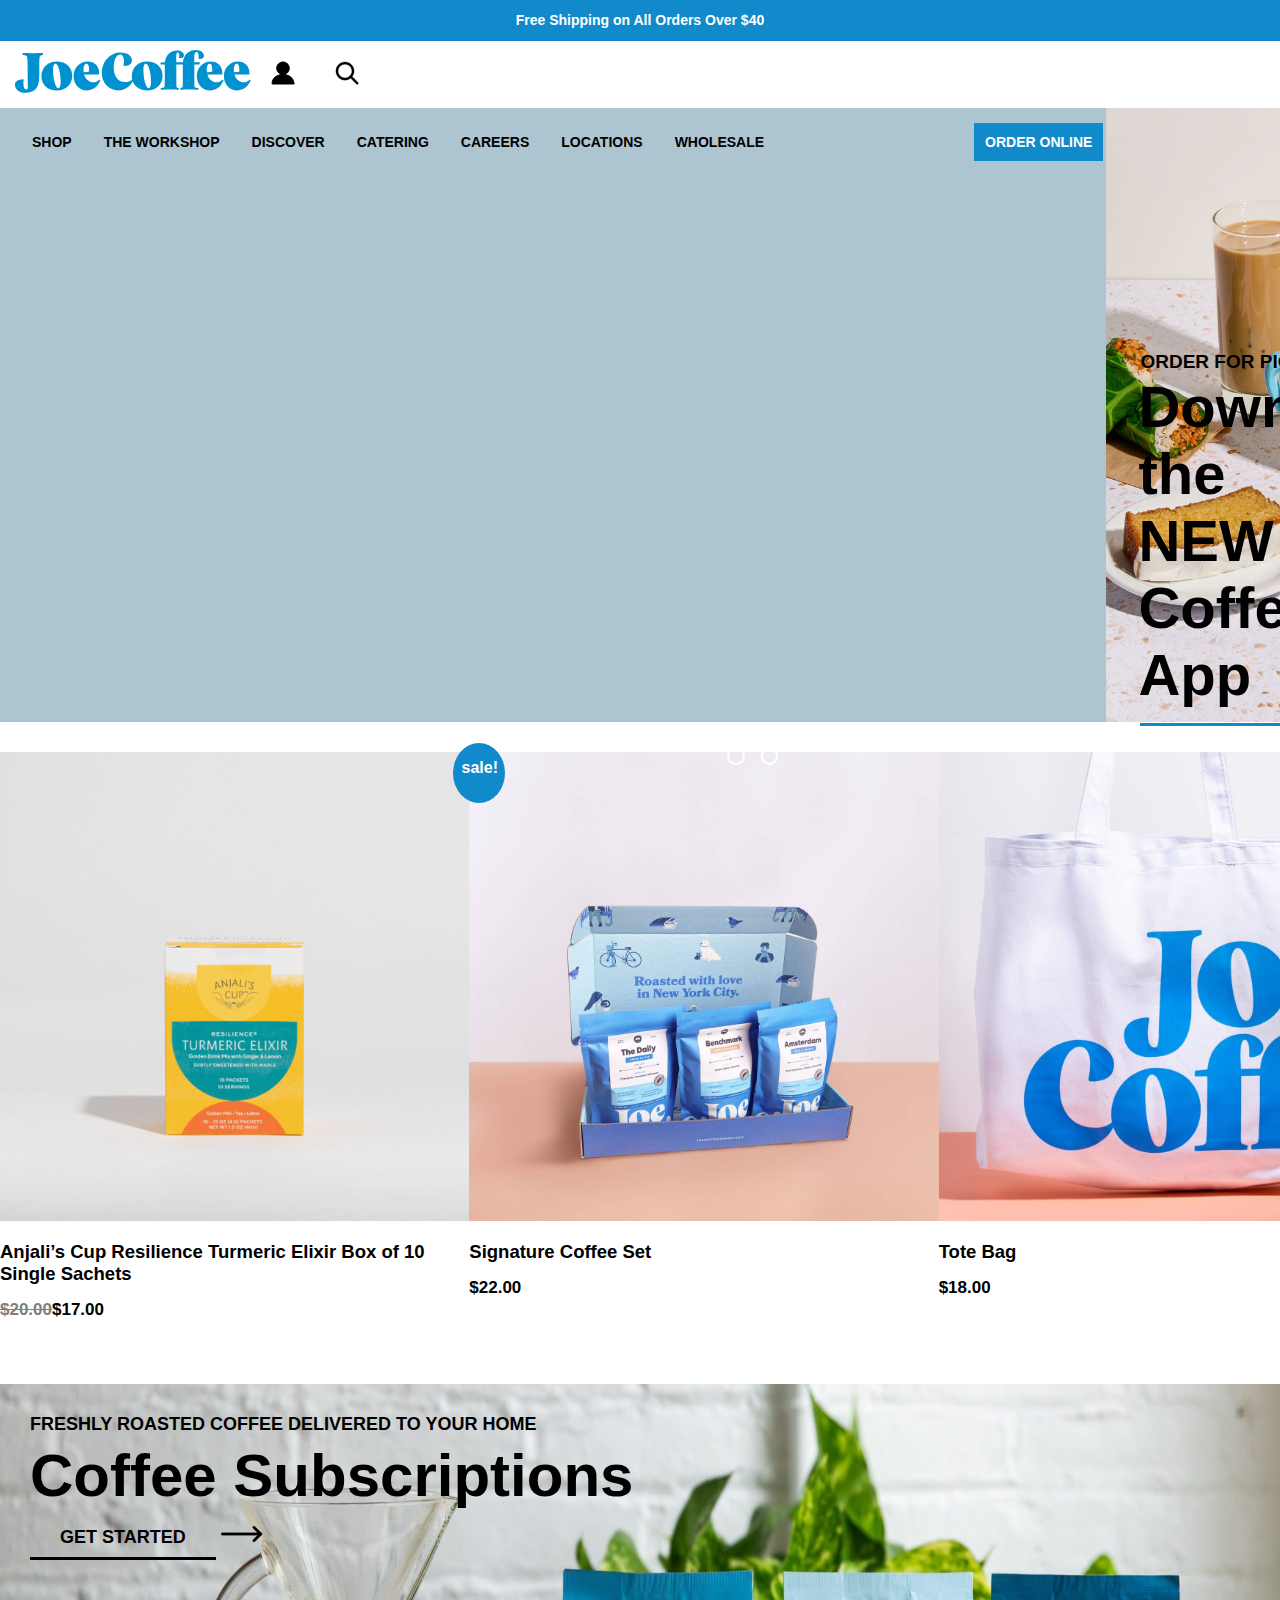
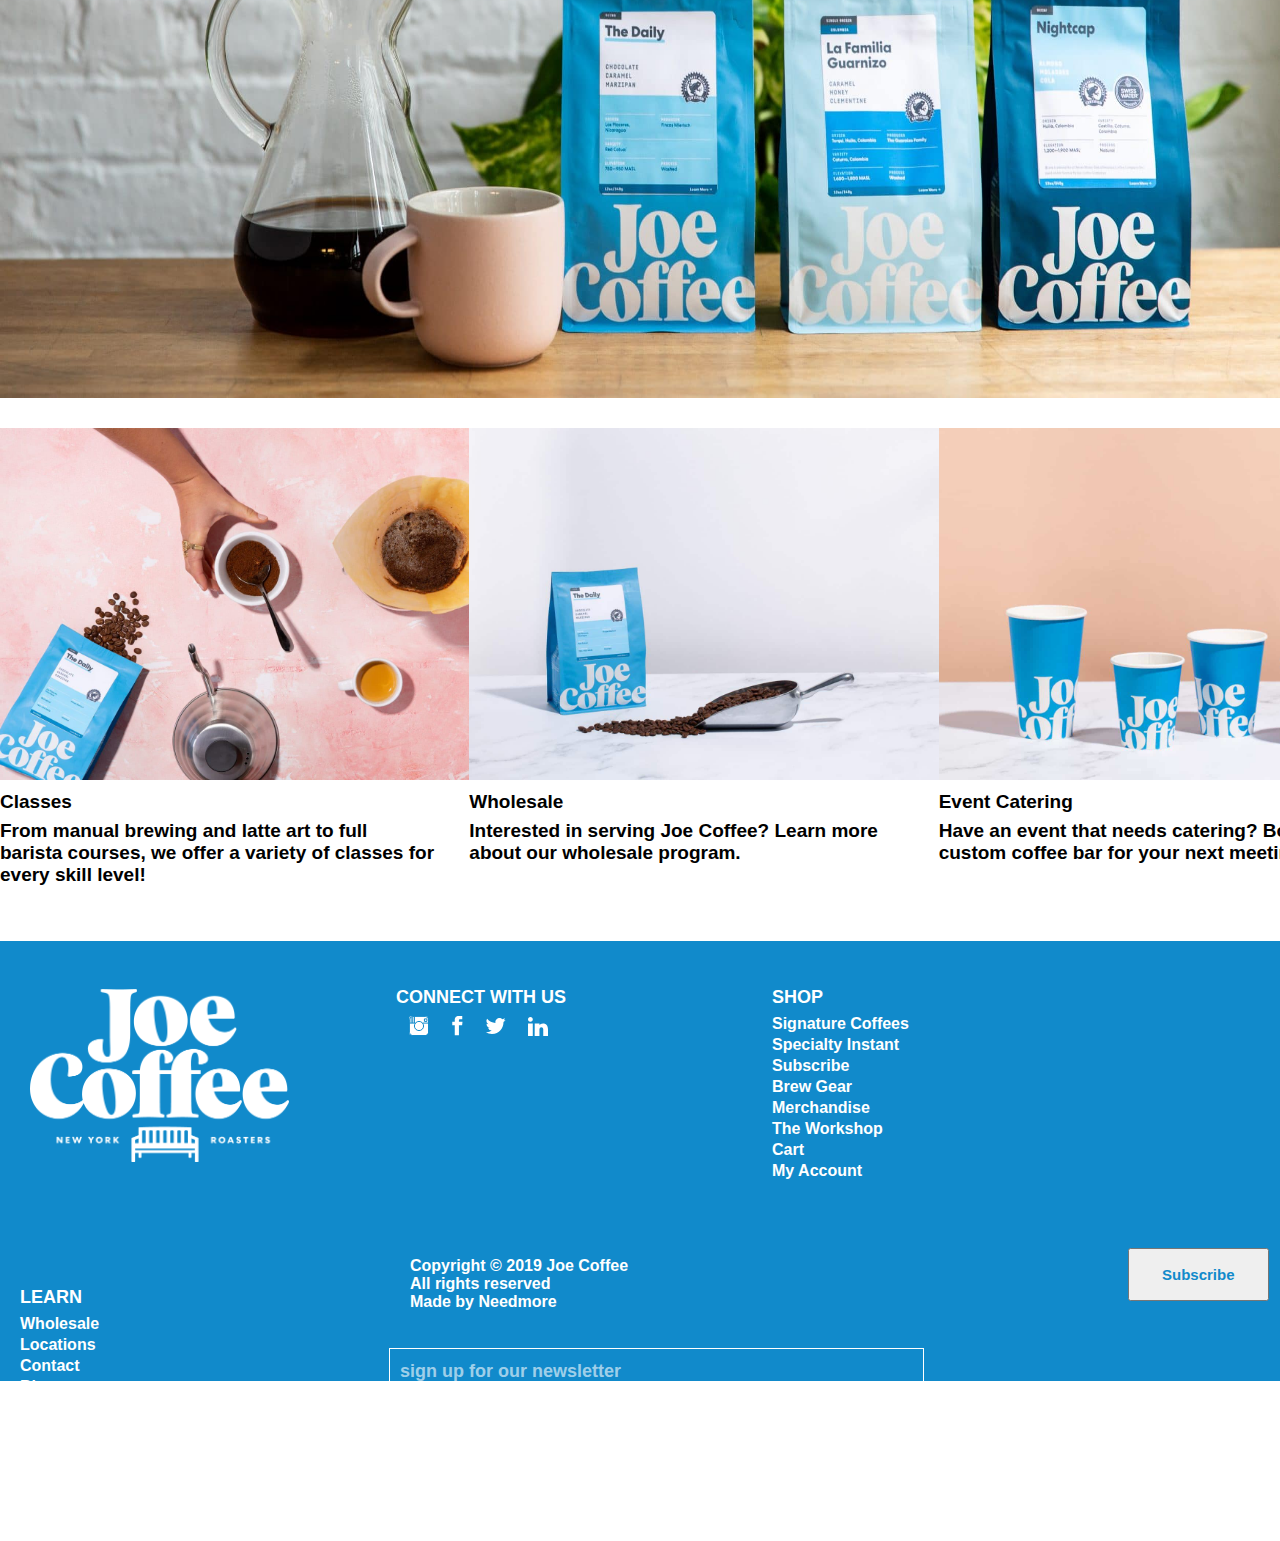
==== cofee.html @ 0b1abb28 "last modification of joe-cofee website" ====
<!DOCTYPE html>
<html lang="en">
<head>
    <meta charset="UTF-8">
    <meta name="viewport" content="width=device-width, initial-scale=1.0">
    <title>Joe Coffee Company is a family-owned coffee shop in New York City dedicated to making flawless coffee served with warm hospitality.</title>
    <link rel="stylesheet" href="cofee.css">
    <link rel="icon" type="image/x-icon" href="images/joe-favicon-32x32.webp" >
</head>
<body>
    <div class="container">
        <div class="header">
            <div class="header-1">
                Free Shipping on All Orders Over $40
            </div>
            <svg class="svglogo" width="236px" height="43px" viewBox="0 0 472 86" version="1.1" xmlns="http://www.w3.org/2000/svg" xmlns:xlink="http://www.w3.org/1999/xlink">
                <g id="Page-1" stroke="none" stroke-width="1" fill="none" fill-rule="evenodd">
                <g id="horizontal_blue_CMYK" fill="#0091D0" fill-rule="nonzero">
                <path d="M82.9,22.8 C66.8,22.8 52.8,34.2 52.8,52.4 C52.8,68.7 64.7,80.9 84.3,80.9 C100.4,80.9 114.5,69.5 114.5,51.3 C114.4,35 102.5,22.8 82.9,22.8 Z M86.5,76.4 C84.5,76.4 82.7,74.6 81.2,70.7 C78.2,63.3 76.1,52.3 76.1,39.8 C76.1,30.8 78.3,27.4 80.9,27.4 C82.9,27.4 84.7,29.2 86.2,33.1 C89.2,40.5 91.3,51.5 91.3,64 C91.3,72.9 89.1,76.4 86.5,76.4 Z M416.2,59.8 C415.9,59.5 415.7,59.4 415.4,59.4 C414.3,59.4 410.6,64.7 403.7,64.7 C393.9,64.7 387.5,58.2 384.8,49.1 L413.2,49.1 C414.5,49.1 414.8,48.7 414.8,47.5 C414.8,32.1 406,22.8 391.6,22.8 C376.3,22.8 363.6,35.4 363.6,52 C363.6,69.7 375.8,80.9 390.2,80.9 C400.5,80.9 409.5,75.9 415.8,63.7 C416.6,62.3 416.9,61.4 416.9,60.9 C416.9,60.6 416.8,60.4 416.6,60.1 L416.2,59.8 Z M389.3,27.4 C392.4,27.4 394.6,30.6 394.6,40.2 C394.6,43.2 394,43.7 392.1,43.9 L383.9,44.7 C383.6,42.8 383.5,40.9 383.5,39 C383.5,30.9 386,27.4 389.3,27.4 Z M54.5,9.9 C51.9,10.7 51.2,11.1 50.4,12 C49.1,13.4 48.6,16.4 48.6,34 L48.6,51.6 C48.6,77.1 38.6,85.5 20.9,85.5 C7.9,85.5 0,78.5 0,69.4 C0,62.8 5.7,58.7 16.1,58.3 C16.9,58.3 17.5,58.6 17.5,59.6 C17.5,60.9 16.9,62.9 16.9,67.3 C16.9,75.4 19.8,79.2 22.8,79.2 C24.6,79.2 25.7,77.5 25.7,73.7 C25.7,68 25.3,62 25.3,57.1 L25.3,34 C25.3,16.3 24.5,13.6 23.3,12.2 C22.4,11.1 20.9,10.4 16.5,9.8 C15.4,9.6 14.9,9.2 14.9,8.3 L14.9,7.5 C14.9,6.5 15.3,6.2 16.1,6.2 C21.3,6.2 30.3,6.6 36.6,6.6 C42.9,6.6 50.2,6.2 55,6.2 C55.8,6.2 56.2,6.5 56.2,7.5 L56.2,8.3 C56.1,9.2 55.7,9.6 54.5,9.9 Z M470.7,60.1 L470.4,59.8 C470.1,59.5 469.9,59.4 469.6,59.4 C468.5,59.4 464.8,64.7 457.9,64.7 C448.1,64.7 441.7,58.2 439,49.1 L467.4,49.1 C468.7,49.1 469,48.7 469,47.5 C469,32.1 460.2,22.8 445.8,22.8 C430.5,22.8 417.8,35.4 417.8,52 C417.8,69.7 430,80.9 444.4,80.9 C454.7,80.9 463.7,75.9 470,63.7 C470.8,62.3 471.1,61.4 471.1,60.9 C471,60.6 470.9,60.3 470.7,60.1 Z M443.5,27.4 C446.6,27.4 448.8,30.6 448.8,40.2 C448.8,43.2 448.2,43.7 446.3,43.9 L438.1,44.7 C437.8,42.8 437.7,40.9 437.7,39 C437.7,30.9 440.2,27.4 443.5,27.4 Z M367.1,77.1 L367.1,78.1 C367.1,79.1 366.8,79.4 365.8,79.4 C362.8,79.4 356,79 348.7,79 C342,79 335.8,79.4 331.8,79.4 C330.8,79.4 330.5,79.1 330.5,78.1 L330.5,77.1 C330.5,76.3 330.8,76 331.7,75.8 C333.8,75.4 334.6,75 334.9,74.3 C335.4,73.2 335.6,71.4 335.6,53.1 L335.6,29 L322.7,29 L322.7,53.2 C322.7,71.6 322.9,73.4 323.4,74.4 C323.7,75.2 324.5,75.5 326.6,75.9 C327.5,76 327.8,76.4 327.8,77.2 L327.8,78.2 C327.8,79.2 327.5,79.5 326.5,79.5 C322.5,79.5 316.3,79.1 309.6,79.1 C302.3,79.1 295.5,79.5 292.5,79.5 C291.5,79.5 291.2,79.2 291.2,78.2 L291.2,77.2 C291.2,76.2 291.6,76 292.4,75.9 C296.6,75.5 297.8,75.2 298.5,74.4 C299.3,73.5 299.6,71.8 299.6,53.2 L299.6,29 L292.2,29 C291.2,29 290.9,28.7 290.9,27.7 L290.9,26.3 C290.9,25.3 291.2,25 292.2,24.9 L299.8,24.3 C301,10 311.1,0.8 324.5,0.8 C333,0.8 338,6.1 338,10.3 C338,13.6 335.3,16.3 329.7,16.7 C328.8,16.8 328.3,16.2 328.3,15.3 C328.3,14.7 328.5,13.6 328.5,12.6 C328.5,7.3 327.1,4.7 325.5,4.7 C323.8,4.7 322.4,7.1 322.4,14.2 C322.4,16.9 322.5,20.6 322.7,24.4 L335.9,24.4 C337.3,9.7 347.2,0 361.7,0 C371.8,0 378,6 378,11.3 C378,14.8 375.6,17.3 368.5,17.8 C367.6,17.9 367.1,17.3 367.1,16.4 C367.1,15.6 367.3,14.7 367.3,13.9 C367.3,7.2 365.7,3.9 363.4,3.9 C360.8,3.9 358.5,6.4 358.5,17.2 C358.5,18.8 358.6,21.4 358.7,24.3 L368.3,24.3 C369.3,24.3 369.6,24.6 369.6,25.6 L369.6,27.7 C369.6,28.7 369.3,29 368.3,29 L358.7,29 L358.7,53.2 C358.7,71.9 359,73.5 359.8,74.4 C360.5,75.2 361.7,75.5 365.9,75.9 C366.7,75.9 367.1,76.1 367.1,77.1 Z M169.8,59.8 C169.5,59.5 169.3,59.4 169,59.4 C167.9,59.4 164.2,64.7 157.3,64.7 C147.5,64.7 141.1,58.2 138.4,49.1 L166.8,49.1 C168.1,49.1 168.4,48.7 168.4,47.5 C168.4,32.1 159.6,22.8 145.2,22.8 C129.9,22.8 117.2,35.4 117.2,52 C117.2,69.7 129.4,80.9 143.8,80.9 C154.1,80.9 163.1,75.9 169.4,63.7 C170.2,62.3 170.5,61.4 170.5,60.9 C170.5,60.6 170.4,60.4 170.2,60.1 L169.8,59.8 Z M142.9,27.4 C146,27.4 148.2,30.6 148.2,40.2 C148.2,43.2 147.6,43.7 145.7,43.9 L137.5,44.7 C137.2,42.8 137.1,40.9 137.1,39 C137.1,30.9 139.6,27.4 142.9,27.4 Z M263.6,22.8 C247.5,22.8 233.5,34.2 233.5,52.4 C233.5,54.8 233.8,57.1 234.3,59.3 C230.3,62.5 225.3,64.2 220.1,64.2 C206.8,64.2 197.5,53.6 197.5,35.5 C197.5,17.4 204.3,9.2 210.4,9.2 C215.1,9.2 217.8,13.9 217.8,22.4 C217.8,26.3 217.1,29.2 217.1,30.6 C217.1,31.5 217.6,32 218.5,32 C229.9,31.5 233.8,27.2 233.8,20.5 C233.8,12 225.1,4.8 210.9,4.8 C192.1,4.8 173.7,21.1 173.7,46.1 C173.7,66.4 188.2,80.9 206.7,80.9 C219.8,80.9 230.1,73.3 235.3,62.7 C239.3,73.6 249.8,80.9 265,80.9 C281.1,80.9 295.2,69.5 295.2,51.3 C295.2,35 283.2,22.8 263.6,22.8 Z M267.2,76.4 C265.2,76.4 263.4,74.6 261.9,70.7 C258.9,63.3 256.8,52.3 256.8,39.8 C256.8,30.8 259,27.4 261.6,27.4 C263.6,27.4 265.4,29.2 266.9,33.1 C269.9,40.5 272,51.5 272,64 C272,72.9 269.8,76.4 267.2,76.4 Z" id="Shape"></path>
                </g>
                </g>
                </svg>
            <table class="table">
                <tr>
                    <td ><a class="table-text" href="">SHOP</a></td>
                    <td ><a class="table-text" href="">THE WORKSHOP</a></td>
                    <td ><a class="table-text" href="">DISCOVER</a></td>
                    <td ><a class="table-text" href="">CATERING</a></td>
                    <td ><a class="table-text" href="">CAREERS</a></td>
                    <td ><a class="table-text" href="">LOCATIONS</a></td>
                    <td ><a class="table-text" href="">WHOLESALE</a></td>
                    <td ><a class="order-online" href="">ORDER ONLINE</a></td>
                    <svg class="person-icon" width="24" height="24" viewBox="0 0 24 24" fill="none" xmlns="http://www.w3.org/2000/svg">
                        <g clip-path="url(#clip7631)">
                        <path d="M16.4447 2.84105C18.8995 5.29578 18.8995 9.27567 16.4447 11.7304C13.99 14.1851 10.0101 14.1851 7.5554 11.7304C5.10067 9.27565 5.10067 5.29576 7.5554 2.84105C10.0101 0.386318 13.99 0.386318 16.4447 2.84105" fill="black"></path>
                        <path d="M16.4447 2.84105C18.8995 5.29578 18.8995 9.27567 16.4447 11.7304C13.99 14.1851 10.0101 14.1851 7.5554 11.7304C5.10067 9.27565 5.10067 5.29576 7.5554 2.84105C10.0101 0.386318 13.99 0.386318 16.4447 2.84105" stroke="black" stroke-linecap="round" stroke-linejoin="round"></path>
                        <path d="M22.9884 22.4995C23.0013 22.7753 22.7761 23 22.5 23H1.5C1.22386 23 0.998697 22.7753 1.01165 22.4995C1.27979 16.787 6.14406 13.5715 12 13.5715C17.8575 13.5715 22.7203 16.787 22.9884 22.4995Z" fill="black" stroke="black" stroke-linecap="round" stroke-linejoin="round"></path>
                        </g>
                        <defs>
                        <clipPath id="clip7631">
                        <rect width="24" height="24" fill="white"></rect>
                        </clipPath>
                        </defs>
                        </svg>
                        <svg class="search-icon" fill="none" height="24" viewBox="0 0 24 24" width="24" xmlns="http://www.w3.org/2000/svg"><g fill="#000" stroke="#000"><path d="m.875 10c0 5.069 4.05596 9.125 9.125 9.125 5.069 0 9.125-4.056 9.125-9.125 0-5.06904-4.056-9.125-9.125-9.125-5.06904 0-9.125 4.05596-9.125 9.125zm2.25 0c0-3.83096 3.04404-6.875 6.875-6.875 3.831 0 6.875 3.04404 6.875 6.875 0 3.831-3.044 6.875-6.875 6.875-3.83096 0-6.875-3.044-6.875-6.875z" stroke-width=".25"></path><path d="m21.4632 22.9368c.0948.0947.1995.1757.3253.2317.1268.0563.2623.0815.4115.0815s.2847-.0252.4115-.0815c.1258-.056.2305-.137.3253-.2317.4176-.4177.4176-1.0559 0-1.4736l-6.4-6.4c-.4177-.4176-1.0559-.4176-1.4736 0-.4176.4177-.4176 1.0559 0 1.4736z" stroke-width=".5"></path></g></svg>
                </tr>
            </table>

        </div>
        <div class="body-1">
            
                <div class="slider">
                    <div class="slide">
                        <img class="body-1" id="slide-1" src="images/image-cofee-1.jpg" alt="cofee cup,with snaks">
                            <div class="text-on-image">
                                <h4 class="text-on-image-1">ORDER FOR PICKUP</h4>
                                <h1 class="text-on-image-2">Download the <br>NEW Joe <br>Coffee App</h1>
                                <a class="link-on-image" href="">DOWNLOAD NOW</a>
                            </div>
                    </div>
                    <div class="slide">
                        <img class="body-1" id="slide-2" src="images/cofee-image-2.jpg" alt="cofee in a cup">
                            <div class="text-on-image">
                                <h4 class="text-on-image-3">From Latte Art to Home Brewing</h4>
                                <h1 class="text-on-image-4">Class Is In <br> Session!</h1>
                                <a class="link-on-image" href="">SHOP CLASSES</a>
                            </div>
                    </div>
                </div>
                <div class="slider-nav">
                    <a href="#slide-1"></a>
                    <a href="#slide-2"></a>
                </div>
           
        </div>
        <div class="body-2">
            <div>
                <img class="body-2-images" src="images/turmeric-elixir.jpg" alt="">
                <a class="a-tag-body-2" href=""><h2 class="body-2-h2">Anjali’s Cup Resilience Turmeric Elixir Box of 10 <br>Single Sachets</h2></a>
                <a class="a-tag-body-price" href=""><del>$20.00</del>$17.00</a>
                <div class="circle"><p>sale!</p></div>
            </div>
            <div class="body-2-center-div">
                <img class="body-2-images" src="images/roasted-with-love.jpg" alt="">
                <div class="body-2-centerimage-text">Three of our signature coffees in one giftable<br>
                    boxed set</div>
                <a class="a-tag-body-2" href=""><h2 class="body-2-h2">Signature Coffee Set</h2></a>
                <a class="a-tag-body-price" href="">$22.00</a>
            </div>
            <div>
                <img class="body-2-images" src="images/joe-cofee-bag.jpg" alt="">
                <a class="a-tag-body-2" href=""><h2 class="body-2-h2">Tote Bag</h2></a>
                <a class="a-tag-body-price" href="">$18.00</a>
            </div>
        </div>
        
        <div class="body-3">
            <img src="images/body-3-cofee.jpg" alt="cofee jugg and glass">  
            <div class="body-3-text"> 
                <p class="body-3-text-1">FRESHLY ROASTED COFFEE DELIVERED TO YOUR HOME</p>
                <h1 class="body-3-text-2">Coffee Subscriptions</h1>
                <a class="body-3-get-started" href=""> GET STARTED</a>
                <svg data-aos="fade" data-aos-duration="1000" data-aos-delay="600" class="arrow-get-started" width="43" height="18" xmlns="http://www.w3.org/2000/svg"><g transform="translate(1 1)" stroke="#000" stroke-width=".25"><path d="M33 16c-.4 0-.667-.133-.933-.4a1.289 1.289 0 0 1 0-1.867l6.666-6.666a1.289 1.289 0 0 1 1.867 0 1.289 1.289 0 0 1 0 1.866L33.933 15.6c-.266.267-.533.4-.933.4z"></path><path d="M39.667 9.333c-.4 0-.667-.133-.934-.4l-6.666-6.666a1.289 1.289 0 0 1 0-1.867 1.289 1.289 0 0 1 1.866 0L40.6 7.067a1.289 1.289 0 0 1 0 1.866c-.267.267-.533.4-.933.4z"></path><path d="M35.889 9.333H2.11C.844 9.333 0 8.8 0 8c0-.8.844-1.333 2.111-1.333H35.89C37.156 6.667 38 7.2 38 8c0 .8-.844 1.333-2.111 1.333z"></path></g></svg>
            </div>

        </div>
        <div class="body-4">
            <div class="body-4-container">
                <img class="body-4-img" src="images/body-4-img-1.jpg" alt="">
                <p><strong strong class="body-4-strong" >Classes</strong></p>
                <p>From manual brewing and latte art to full <br>barista courses, we offer a variety of classes for <br>every skill level!</p>
                
            </div>
            <div class="body-4-container">
                <img class="body-4-img" src="images/body-4-img-2.jpg" alt="">
                <p><strong class="body-4-strong">Wholesale</strong></p>
                <p>Interested in serving Joe Coffee? Learn more <br>about our wholesale program.</p>
            </div>
            <div class="body-4-container">
                <img class="body-4-img" src="images/body-4-img-3.jpg" alt="">
                <p><strong strong class="body-4-strong">Event Catering</strong></p>
                <p>Have an event that needs catering? Book a <br>custom coffee bar for your next meeting or event.</p>
            </div >
        </div>
    <div class="footer">
        <div class="footer-1">
            <div class="footer-1-div">
                <img class="img-footer-1" src="images/footer-joe-cofee.png" alt="joe cofee logo">
            </div>
            <div class="footer-1-div">
                <h4 class="h4-footer-1">CONNECT WITH US</h4>
                <table>
                    <td class="social-medea-tag"><svg width="22" height="22" viewBox="0 0 22 22" xmlns="http://www.w3.org/2000/svg"><title>instagram</title><g transform="translate(1 1)" fill="none" fill-rule="evenodd"><rect fill="#ffffff" width="19.167" height="19.167" rx="3"></rect><path d="M19.583 16.25a3.333 3.333 0 0 1-3.333 3.333H3.75A3.333 3.333 0 0 1 .417 16.25V3.75A3.333 3.333 0 0 1 3.75.417h12.5a3.333 3.333 0 0 1 3.333 3.333v12.5zM.417 7.083H6.42m7.137 0h6.045" stroke="#118acb" stroke-linejoin="round"></path><circle stroke="#118acb" stroke-linejoin="round" cx="10" cy="10" r="4.583"></circle><path stroke="#118acb" stroke-linejoin="round" d="M15.417 2.917H17.917V5.417H15.417z"></path><path d="M2.083.833v6.25M3.75.417v6.666M5.417.417v6.666" stroke="#118acb" stroke-linejoin="round"></path></g></svg></td>
                    <td class="social-medea-tag"><svg width="11" height="20" viewBox="0 0 11 20" xmlns="http://www.w3.org/2000/svg"><title>facebook</title><path d="M10.482 5.804H6.926V4.217c0-.747.495-.921.843-.921h2.49V.01L6.65 0C3.38 0 2.76 2.448 2.76 4.017v1.786h-2.5v3.334h2.5v10h4.167v-10h3.209l.347-3.333z" fill="#ffffff"></path></svg></td>
                    <td class="social-medea-tag"><svg width="21" height="17" viewBox="0 0 21 17" xmlns="http://www.w3.org/2000/svg"><title>twitter</title><path d="M20.741 2.08c-.725.323-1.337.334-1.984.014.835-.5.874-.853 1.176-1.799a8.111 8.111 0 0 1-2.572.984 4.05 4.05 0 0 0-6.9 3.694A11.492 11.492 0 0 1 2.115.74a4.049 4.049 0 0 0 1.253 5.406 4.034 4.034 0 0 1-1.833-.505v.05a4.052 4.052 0 0 0 3.248 3.971 4.077 4.077 0 0 1-1.83.07 4.056 4.056 0 0 0 3.783 2.812 8.143 8.143 0 0 1-5.995 1.676A11.465 11.465 0 0 0 6.95 16.04c7.447 0 11.52-6.17 11.52-11.521 0-.177-.003-.35-.01-.524.79-.57 1.74-1.102 2.282-1.915z" fill="#ffffff"></path></svg></td>
                    <td class="social-medea-tag"><svg width="20" height="19" viewBox="0 0 20 19" xmlns="http://www.w3.org/2000/svg"><title>linkedin</title><path d="M4.781 18.921H.026V6.556H4.78v12.365zM2.395 4.654h-.029C.93 4.654 0 3.53 0 2.294 0 1.03.959 0 2.423 0c1.465 0 2.366 1.063 2.396 2.327-.001 1.236-.93 2.327-2.424 2.327zm10.947 5.707a1.902 1.902 0 0 0-1.902 1.902v6.658H6.684s.056-11.414 0-12.365h4.756V7.97s1.472-1.373 3.745-1.373c2.818 0 4.815 2.04 4.815 5.996v6.33h-4.756v-6.659c0-1.05-.851-1.902-1.902-1.902z" fill="#ffffff"></path></svg></td>
                </table>
            </div>
            <div class="footer-1-div">
                <h4 class="h4-footer-1">SHOP</h4>
                <p class="footer-1-list">
                    <a href="">Signature Coffees</a><br>
                    <a href="">Specialty Instant</a><br>
                    <a href="">Subscribe</a><br>
                    <a href="">Brew Gear</a><br>
                    <a href="">Merchandise</a><br>
                    <a href="">The Workshop</a><br>
                    <a href="">Cart</a><br>
                    <a href="">My Account</a><br>
                </p>
            </div>
            <div class="footer-1-div">
                <h4 class="h4-footer-1">LEARN</h4>
                <p class="footer-1-list">
                    <a href="">Wholesale</a><br>
                    <a href="">Locations</a><br>
                    <a href="">Contact</a><br>
                    <a href="">Blog</a><br>
                    <a href="">Frequently Asked Questions</a><br>
                    <a href="">Privacy Policy</a><br>
                    <a href="">Accessibility Statement</a><br>
                    <a href="">Download Our App</a><br>
                </p>
            </div>
        </div>
        <div class="footer-2">
            <div>
                <p>
                Copyright © 2019 Joe Coffee <br>
                All rights reserved <br>
                <a class="footer-2-a" href="">Made by Needmore</a>
                </p>
                     </div>
            <form>
                <input class="footer-2-input" type="email" name="" id="" placeholder="sign up for our newsletter">
                <input class="footer-2-subscribe" type="submit" value="Subscribe">
            </form>
        </div>
    </div>
    </div>
</body>
</html>
---- cofee.css ----
body{
    margin:0;
}
h1{
    margin:0;
}
.header{
    background-color: rgb(255, 255, 255);
    height: 108px;
}

.header-1{
    background-color:#118acb;
    width:100%;
    height:41px;
    color: white;
    font-family: Helvetica, Arial, sans-serif;
    text-align: center;
    font-weight: 700;
    line-height: 40px;
    font-size: 14px;
    
}

.svglogo{
        margin-top: 9px;
        margin-left: 15px;
        float:left;
}
.table{
    float: left;
    font-family: Helvetica, Arial, sans-serif;
    line-height: 60px;
    padding-left: 29px;
    font-weight: 700;
    font-size: 14px;
}
.table-text{
    padding-right: 28px;
    text-decoration: none;
    color: black;
}
.table-text:hover{
    color:#118acb;
}

.order-online{
    text-decoration: none;
    color:white;
    background-color: #118acb;
    border: 1px solid #118acb;
    padding: 10px;
    margin-left: 178px;
}
.order-online:hover{
    background-color: white;
    color:#118acb;
    border: 1px solid #118acb;
    
}
.person-icon{
    padding: 20px;
}
.search-icon{
    padding:20px;
}
.body-1{
    height: 614px;
    width:100%;
    background-color: #adc4d1;
}
.slider{
    display: flex;
    scroll-behavior: smooth;
    overflow: auto;
    scroll-snap-type: x mandatory;
}
.slide {
    flex: 0 0 100%;
    scroll-snap-align: start;
    position: relative;
}
.slider img{
    flex: 1 0 100%;
    scroll-snap-align:start;
    object-fit: cover;
}
.slider-nav{
    display: flex;
    column-gap:1rem;
    position: absolute;
    bottom: 50%;

}
.slider-nav a{
    
    width:0.85rem;
    height:0.85rem;
    border-radius: 50%;
    border:2px solid #ffffff;
    position: relative; 
    top: 315px; 
    left: 727px;
}   
.slider-nav a:active{
    background-color: rgb(255, 255, 255);
}
.text-on-image{
    position: absolute;
    top:50px;
   
}
.text-on-image-1{
    font-weight: 800;
    font-size: 19px;;
    margin-top: 193px;
    margin-bottom: 0px;
    margin-left: 34px;
    font-family:Angus, -apple-system, BlinkMacSystemFont, "Segoe UI", Roboto, "Helvetica Neue", Arial, sans-serif, "Apple Color Emoji", "Segoe UI Emoji", "Segoe UI Symbol";
}
.text-on-image-2{
    font-weight: 800;
    margin-left: 32px;
    margin-top:0px;
    margin-bottom: 20px;
    font-size: 58px;
    font-family:"CentraExtraBold",-apple-system,BlinkMacSystemFont,"Segoe UI",Roboto,"Helvetica Neue",Arial,sans-serif,"Apple Color Emoji","Segoe UI Emoji","Segoe UI Symbol" !important;
}
.link-on-image{
    padding: 5px 25px;
    padding-bottom: 9px;
    margin-left: 34px;
    background-color: #118acb;
    color:#ffffff;
    font-weight: 700;
    text-decoration: none;
    font-family:"CentraBold",-apple-system,BlinkMacSystemFont,"Segoe UI",Roboto,"Helvetica Neue",Arial,sans-serif,"Apple Color Emoji","Segoe UI Emoji","Segoe UI Symbol";
}
.link-on-image:hover{
    background-color:#ffffff;
    color:#118acb;
}
.text-on-image-3{
    color:#ffffff;
    font-weight: 800;
    font-size: 19px;;
    margin-top: 288px;
    margin-bottom: 0px;
    padding-left: 34px;
    font-family:Angus, -apple-system, BlinkMacSystemFont, "Segoe UI", Roboto, "Helvetica Neue", Arial, sans-serif, "Apple Color Emoji", "Segoe UI Emoji", "Segoe UI Symbol";
}
.text-on-image-4{
    color: #ffffff;
    font-weight: 800;
    padding-left: 32px;
    margin-top:0px;
    margin-bottom: 20px;
    font-size: 58px;
    font-family:"CentraExtraBold",-apple-system,BlinkMacSystemFont,"Segoe UI",Roboto,"Helvetica Neue",Arial,sans-serif,"Apple Color Emoji","Segoe UI Emoji","Segoe UI Symbol" !important;
}

.body-2{
    
    display: flex;
    height: 614px;
    padding-top: 30px;
    width:100%;
    background-color: #ffffff;
    justify-content: space-evenly;
}

.circle{
    position: absolute;
    top: 743px;
    left: 453px;
    background-color:#118acb;
    width: 52px;
    height: 60px;
    border-radius: 50%;
}
.circle p{
    color: #ffffff;
    padding-left: 8.5px;
    
    font-weight: 700;
    font-family:CentraBold, -apple-system, BlinkMacSystemFont, "Segoe UI", Roboto, "Helvetica Neue", Arial, sans-serif, "Apple Color Emoji", "Segoe UI Emoji", "Segoe UI Symbol";
}
.body-2-images{
    height:469.33px;
    width:469.33px;
}

.body-2-h2{
    font-size: 18.5px;
    font-family:"CentraExtraBold",-apple-system,BlinkMacSystemFont,"Segoe UI",Roboto,"Helvetica Neue",Arial,sans-serif,"Apple Color Emoji","Segoe UI Emoji","Segoe UI Symbol";
    font-weight: 800;
}
.a-tag-body-2{
    text-decoration: none;
    color:black;
}
.a-tag-body-2:hover{
    color:#118acb;
}
.a-tag-body-price{
    text-decoration: none;
    color:black;
    font-family: "CentraBold",-apple-system,BlinkMacSystemFont,"Segoe UI",Roboto,"Helvetica Neue",Arial,sans-serif,"Apple Color Emoji","Segoe UI Emoji","Segoe UI Symbol";
    font-weight: 700;
    font-size: 17px;
}
.a-tag-body-price del{
    color:gray;
}
.a-tag-body-price del:hover{
    color:rgb(182, 164, 164);
}

.a-tag-body-price:hover{
    color:gray;
}
.body-2-centerimage-text{
    position: absolute;
    margin-top:-80px;
    padding: 10px 20.5px;
    color:transparent;
}
.body-2-center-div:hover .body-2-centerimage-text{
   
    background-color: #118acb;
    color:white;
    font-size: 20px;
    font-weight: 700;
    font-family: "CentraBold",-apple-system,BlinkMacSystemFont,"Segoe UI",Roboto,"Helvetica Neue",Arial,sans-serif,"Apple Color Emoji","Segoe UI Emoji","Segoe UI Symbol";
}
.body-3{
    height: 614px;
    width:100%;
}
.body-3 img{
    position: absolute;
    height:614.4px ;
    width:100%;
}
.body-3-text{
    position: relative;
    top:30px;
    margin-left: 30px;
}
.body-3-text-1{
    font-weight: 700;
    font-size: 18px;
    margin-bottom: 6px;
    font-family: Angus, -apple-system, BlinkMacSystemFont, "Segoe UI", Roboto, "Helvetica Neue", Arial, sans-serif, "Apple Color Emoji", "Segoe UI Emoji", "Segoe UI Symbol";
}
.body-3-text-2{
    font-size: 60px;
    font-weight: 800;
    margin-bottom: 15px;
    font-family:CentraExtraBold, -apple-system, BlinkMacSystemFont, "Segoe UI", Roboto, "Helvetica Neue", Arial, sans-serif, "Apple Color Emoji", "Segoe UI Emoji", "Segoe UI Symbol";
}

.body-3-get-started{
    text-decoration: none;
    border-bottom: 3px solid black;
    color: black;
    padding: 10px 30px;
    font-family: Angus, -apple-system, BlinkMacSystemFont, "Segoe UI", Roboto, "Helvetica Neue", Arial, sans-serif, "Apple Color Emoji", "Segoe UI Emoji", "Segoe UI Symbol";
    font-weight: 700;
    font-size: 18px;
}
.body-4{
    width:100%;
    display: flex;
    height: 513px;
    padding-top: 30px;
    width:100%;
    background-color: #ffffff;
    justify-content: space-evenly;
    
}
.body-4-img{
    height: 352px;
    width:469.34px;
   
}
.body-4 p{
    font-family:  CentraBold, -apple-system, BlinkMacSystemFont, "Segoe UI", Roboto, "Helvetica Neue", Arial, sans-serif, "Apple Color Emoji", "Segoe UI Emoji", "Segoe UI Symbol";
    font-weight: 700;
    font-size: 19px;
    margin:7px 0px;
}
.body-4-strong{
    font-weight: 800;
}

.footer{
    background-color: #118acb;
    height:440px;
    width:100%;
}

.body-4-container:hover p{
    color:#118acb;
}
.footer-1{
    height:288px;
    width:100%;
    color:white;
}
.img-footer-1{
    height: 173.44px;
    width: 259px;
    padding: 18px 10px;
}
.footer-1-div{
    float:left;
    padding:30px 20px;
    height: 240px;
    width: 336px;
    font-size: 18px;
}
.h4-footer-1{
    margin-bottom: 5px;
    margin-top: 16px;
    font-family: Angus, -apple-system, BlinkMacSystemFont, "Segoe UI", Roboto, "Helvetica Neue", Arial, sans-serif, "Apple Color Emoji", "Segoe UI Emoji", "Segoe UI Symbol";
}
.social-medea-tag{
    padding:0px 10px;
}
.social-medea-tag:hover{
    background:#ffffff;
    border-radius: 2px;
}
.footer-1-list{
    margin-top:3px;
}
.footer-1-list a{
    color:white;
    text-decoration: none;
    font-size: 16px;
    font-weight: 700;
    font-family: CentraBold, -apple-system, BlinkMacSystemFont, "Segoe UI", Roboto, "Helvetica Neue", Arial, sans-serif, "Apple Color Emoji", "Segoe UI Emoji", "Segoe UI Symbol";
}
.footer-1-list a:hover{
    text-decoration: underline;
}
.footer-2 div{
    float:left;
    width:50%
}
.footer-2 p{
    font-size: 16px;
    font-weight: 700;
    color:white;
    padding: 0px 34px;
    font-family: CentraBold, -apple-system, BlinkMacSystemFont, "Segoe UI", Roboto, "Helvetica Neue", Arial, sans-serif, "Apple Color Emoji", "Segoe UI Emoji", "Segoe UI Symbol";
}
.footer-2-a{
    text-decoration: none;
    color:white;
}
.footer-2-a:hover{
    text-decoration: underline;
}
.footer-2-input{
    float:left;
    padding: 12px 10px;
    margin-top: 21px;
    margin-left: 13px;
    padding-right: 282px;
    font-weight: 700;
    border: 1px solid white;
    font-size: 18px;
    background-color:transparent;
    font-family: CentraBold, -apple-system, BlinkMacSystemFont, "Segoe UI", Roboto, "Helvetica Neue", Arial, sans-serif, "Apple Color Emoji", "Segoe UI Emoji", "Segoe UI Symbol";

}
.footer-2-input::placeholder{
    color: #ffffff9a;
}
.footer-2-input:focus{
    border: 1px solid white;
    outline: 3.5px solid #ffffff5c;
    caret-color: #adc4d1;
}

.footer-2-subscribe{
    height: 53px;
    margin-top: 19px;
    padding: 0px 32px;
    color:#118acb;
    font-size: 15px;
    font-weight: 700;
    font-family: font-family: CentraBold, -apple-system, BlinkMacSystemFont, "Segoe UI", Roboto, "Helvetica Neue", Arial, sans-serif, "Apple Color Emoji", "Segoe UI Emoji", "Segoe UI Symbol";;
}
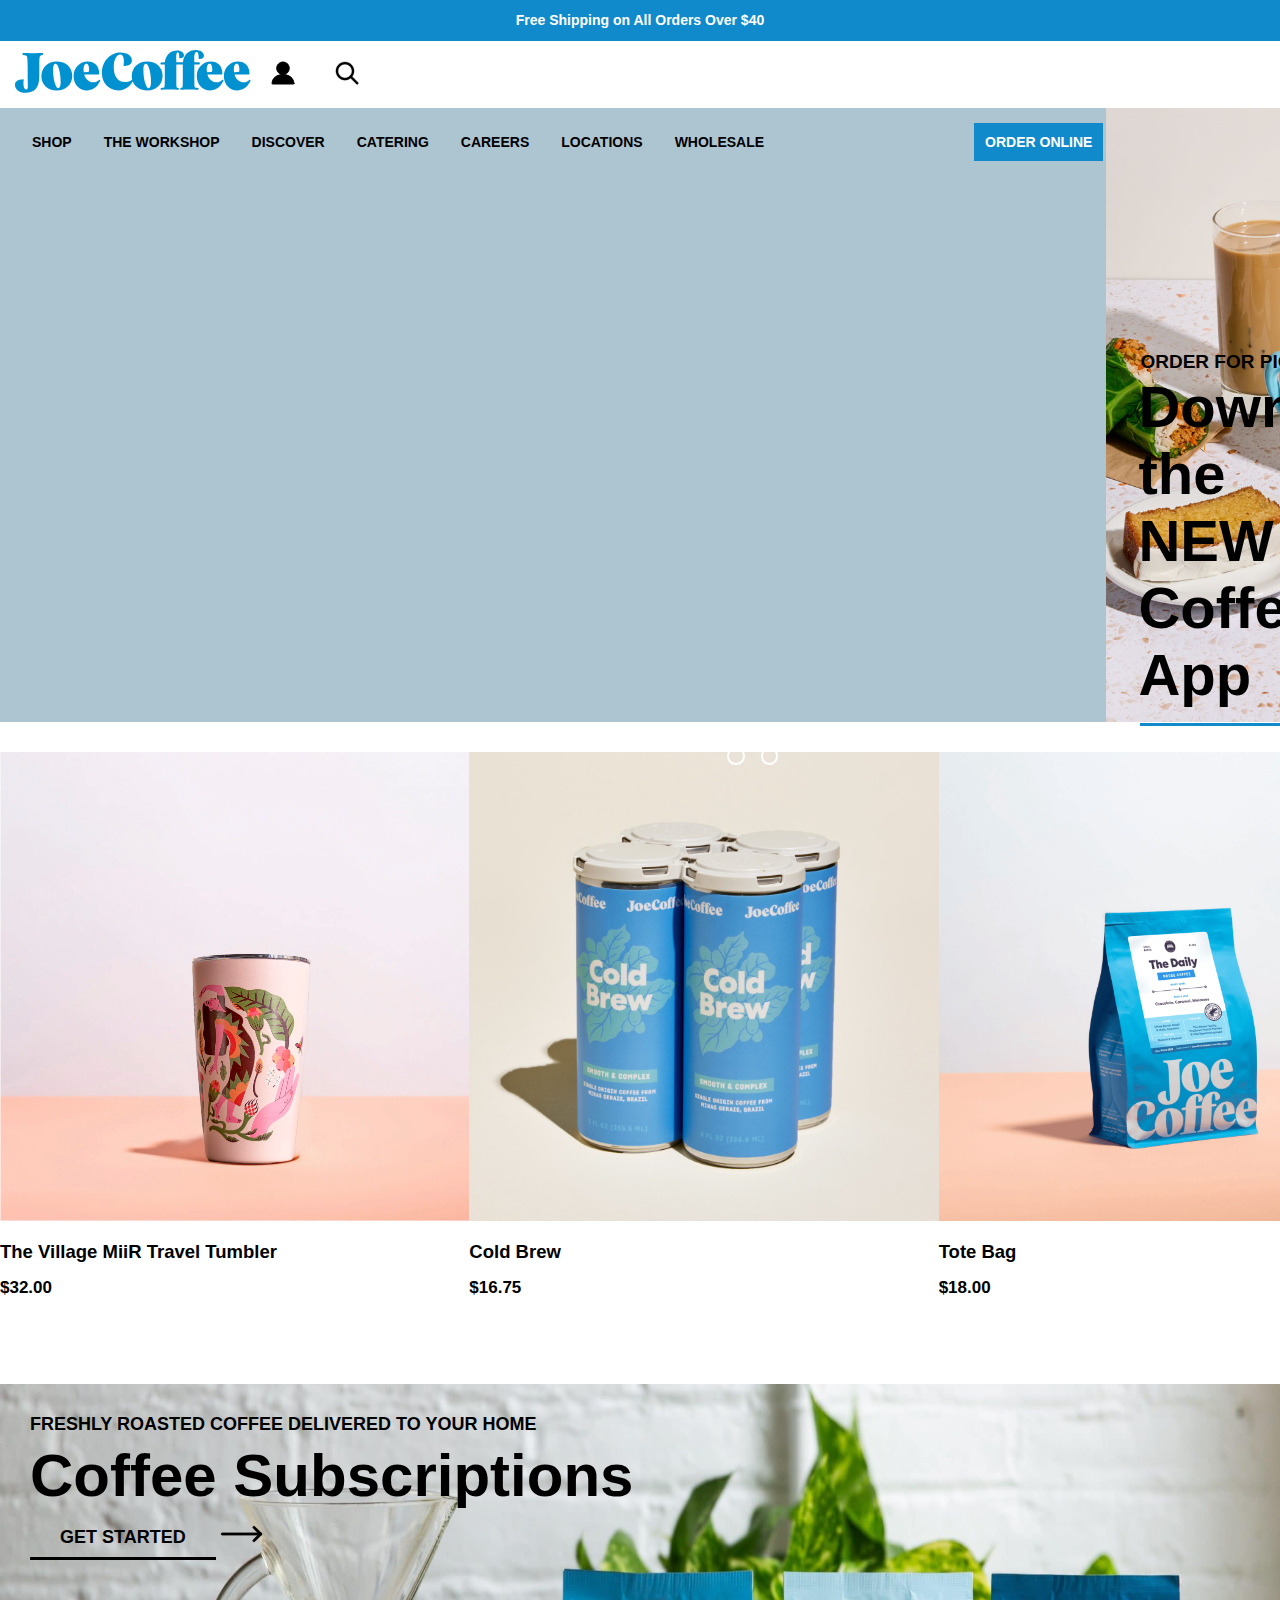
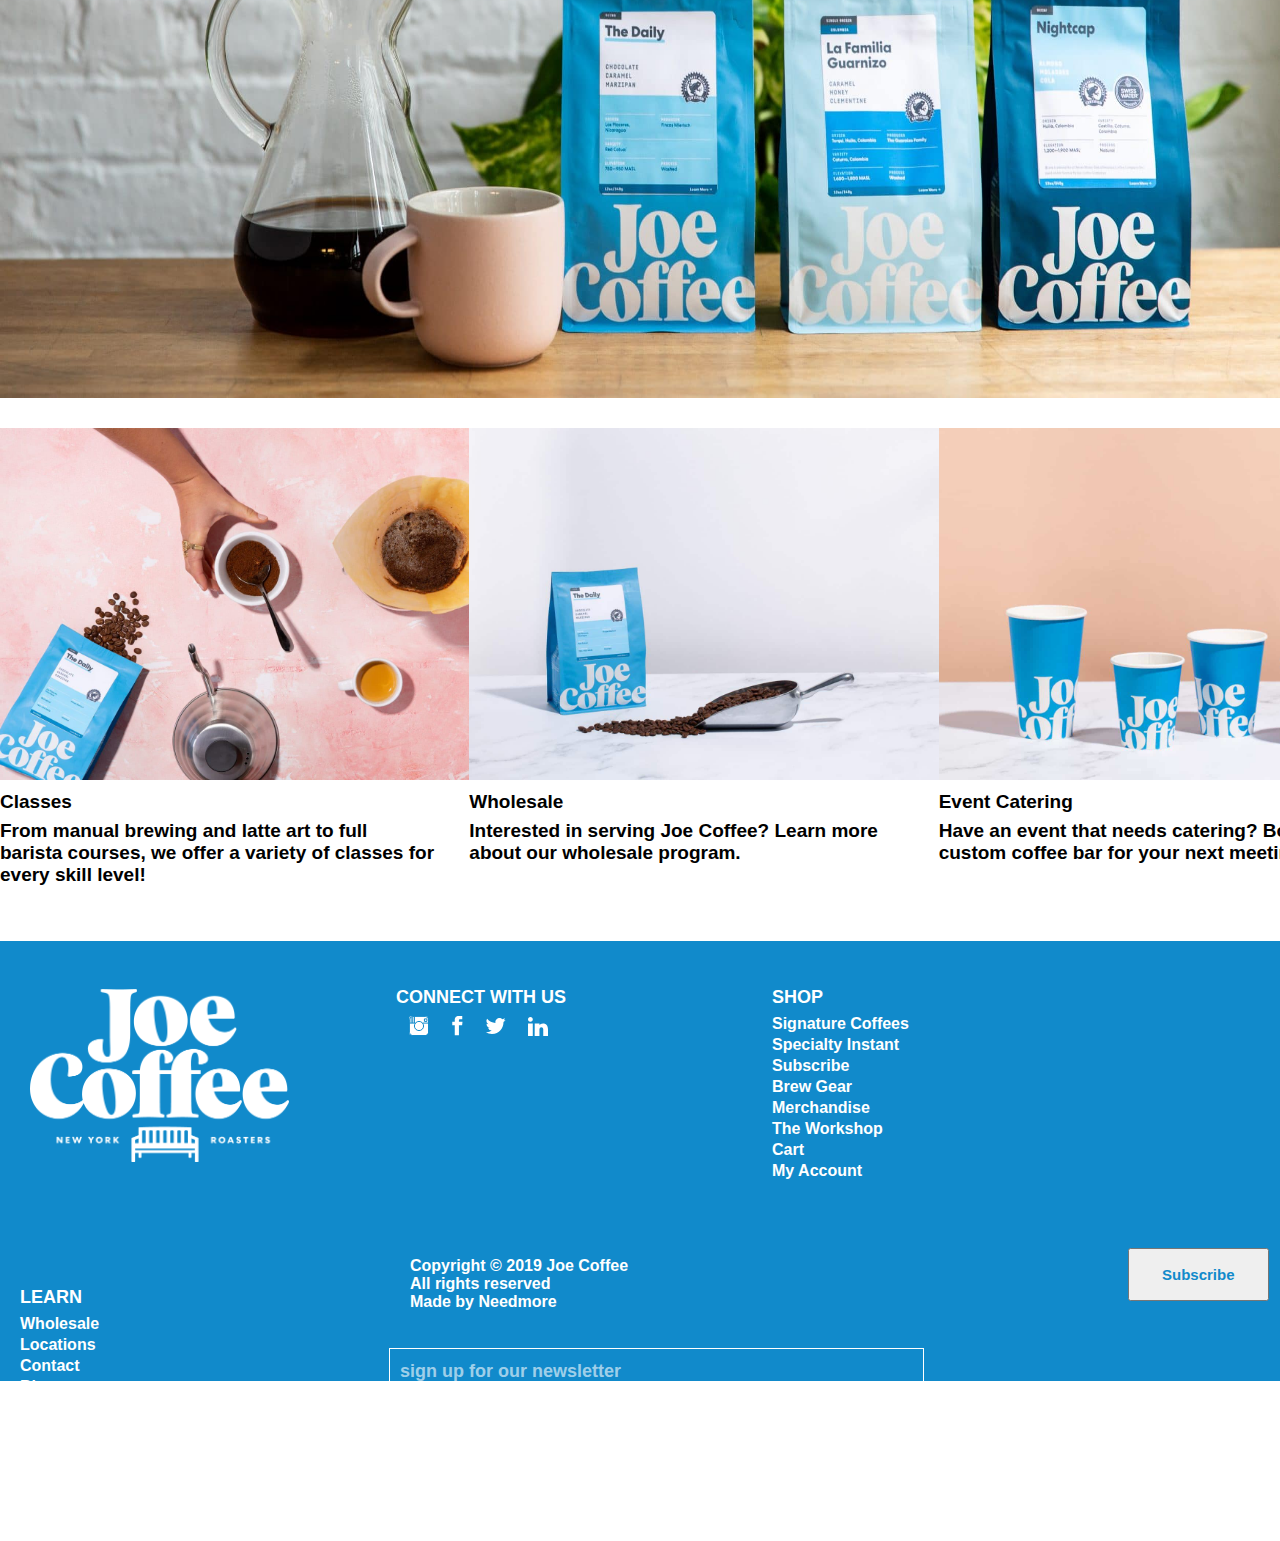
==== commit 25ce19cd: "Edited the body-two and chaged the images and added some hover feature" ====
--- a/cofee.html
+++ b/cofee.html
@@ -4,6 +4,7 @@
     <meta charset="UTF-8">
     <meta name="viewport" content="width=device-width, initial-scale=1.0">
     <title>Joe Coffee Company is a family-owned coffee shop in New York City dedicated to making flawless coffee served with warm hospitality.</title>
+    <link href="https://db.onlinewebfonts.com/c/797af4fe10fabef060af5a97b4c360bb?family=Angus-ExtraBold" rel="stylesheet" type="text/css"/>
     <link rel="stylesheet" href="cofee.css">
     <link rel="icon" type="image/x-icon" href="images/joe-favicon-32x32.webp" >
 </head>
@@ -74,21 +75,21 @@
            
         </div>
         <div class="body-2">
-            <div>
-                <img class="body-2-images" src="images/turmeric-elixir.jpg" alt="">
-                <a class="a-tag-body-2" href=""><h2 class="body-2-h2">Anjali’s Cup Resilience Turmeric Elixir Box of 10 <br>Single Sachets</h2></a>
-                <a class="a-tag-body-price" href=""><del>$20.00</del>$17.00</a>
-                <div class="circle"><p>sale!</p></div>
+            <div class="body-2-first-div">
+                <img class="body-2-images" src="images/body2-img1.jpg" alt="">
+                <a class="a-tag-body-2" href=""><h2 class="body-2-h2">The Village MiiR Travel Tumbler</h2></a>
+                <a class="a-tag-body-price" href="">$32.00</a>
+            
             </div>
             <div class="body-2-center-div">
-                <img class="body-2-images" src="images/roasted-with-love.jpg" alt="">
-                <div class="body-2-centerimage-text">Three of our signature coffees in one giftable<br>
-                    boxed set</div>
-                <a class="a-tag-body-2" href=""><h2 class="body-2-h2">Signature Coffee Set</h2></a>
-                <a class="a-tag-body-price" href="">$22.00</a>
+                <img class="body-2-images" src="images/body-2-img2.jpg" alt="">
+                <div class="body-2-centerimage-text"><span >TASTES LIKE</span><br>Smooth & Complex</div>
+                <a class="a-tag-body-2" href=""><h2 class="body-2-h2">Cold Brew</h2></a>
+                <a class="a-tag-body-price" href="">$16.75</a>
             </div>
-            <div>
-                <img class="body-2-images" src="images/joe-cofee-bag.jpg" alt="">
+            <div class="body-2-last-div">
+                <img class="body-2-images" src="images/body-2-img3.webp" alt="">
+                <div class="body-2-lastimage-text"><span>TASTES LIKE</span> <br>chocolate, caramel, molasses</div>
                 <a class="a-tag-body-2" href=""><h2 class="body-2-h2">Tote Bag</h2></a>
                 <a class="a-tag-body-price" href="">$18.00</a>
             </div>
--- a/cofee.css
+++ b/cofee.css
@@ -169,22 +169,6 @@
     justify-content: space-evenly;
 }
 
-.circle{
-    position: absolute;
-    top: 743px;
-    left: 453px;
-    background-color:#118acb;
-    width: 52px;
-    height: 60px;
-    border-radius: 50%;
-}
-.circle p{
-    color: #ffffff;
-    padding-left: 8.5px;
-    
-    font-weight: 700;
-    font-family:CentraBold, -apple-system, BlinkMacSystemFont, "Segoe UI", Roboto, "Helvetica Neue", Arial, sans-serif, "Apple Color Emoji", "Segoe UI Emoji", "Segoe UI Symbol";
-}
 .body-2-images{
     height:469.33px;
     width:469.33px;
@@ -199,9 +183,17 @@
     text-decoration: none;
     color:black;
 }
-.a-tag-body-2:hover{
-    color:#118acb;
-}
+.body-2-first-div:hover .a-tag-body-2{
+    color: #118acb;
+}
+
+.body-2-center-div:hover .a-tag-body-2{
+    color:#118acb;
+}
+.body-2-last-div:hover .a-tag-body-2{
+    color:#118acb;
+}
+
 .a-tag-body-price{
     text-decoration: none;
     color:black;
@@ -209,29 +201,56 @@
     font-weight: 700;
     font-size: 17px;
 }
-.a-tag-body-price del{
+
+.body-2-center-div:hover .a-tag-body-price{
     color:gray;
 }
-.a-tag-body-price del:hover{
-    color:rgb(182, 164, 164);
-}
-
-.a-tag-body-price:hover{
+.body-2-last-div:hover .a-tag-body-price{
     color:gray;
+}
+.body-2-first-div:hover .a-tag-body-price{
+    color: gray;
 }
 .body-2-centerimage-text{
     position: absolute;
-    margin-top:-80px;
+    margin-top:-75px;
     padding: 10px 20.5px;
     color:transparent;
-}
+    padding-right: 279px;
+    
+}
+
 .body-2-center-div:hover .body-2-centerimage-text{
    
     background-color: #118acb;
     color:white;
-    font-size: 20px;
+    font-size: 18px;
     font-weight: 700;
     font-family: "CentraBold",-apple-system,BlinkMacSystemFont,"Segoe UI",Roboto,"Helvetica Neue",Arial,sans-serif,"Apple Color Emoji","Segoe UI Emoji","Segoe UI Symbol";
+}
+.body-2-centerimage-text span{
+    font-family: "Angus-ExtraBold";
+    font-size:21px;
+    
+}
+.body-2-lastimage-text{
+    position: absolute;
+    margin-top:-75px;
+    padding: 10px 20.5px;
+    color:transparent;
+    padding-right: 202px;
+}
+
+.body-2-last-div:hover .body-2-lastimage-text{
+    background-color: #118acb;
+    color:white;
+    font-size: 18px;
+    font-weight: 700;
+    font-family: "CentraBold",-apple-system,BlinkMacSystemFont,"Segoe UI",Roboto,"Helvetica Neue",Arial,sans-serif,"Apple Color Emoji","Segoe UI Emoji","Segoe UI Symbol";
+}
+.body-2-lastimage-text span{
+    font-family: "Angus-ExtraBold";
+    font-size:21px;
 }
 .body-3{
     height: 614px;
